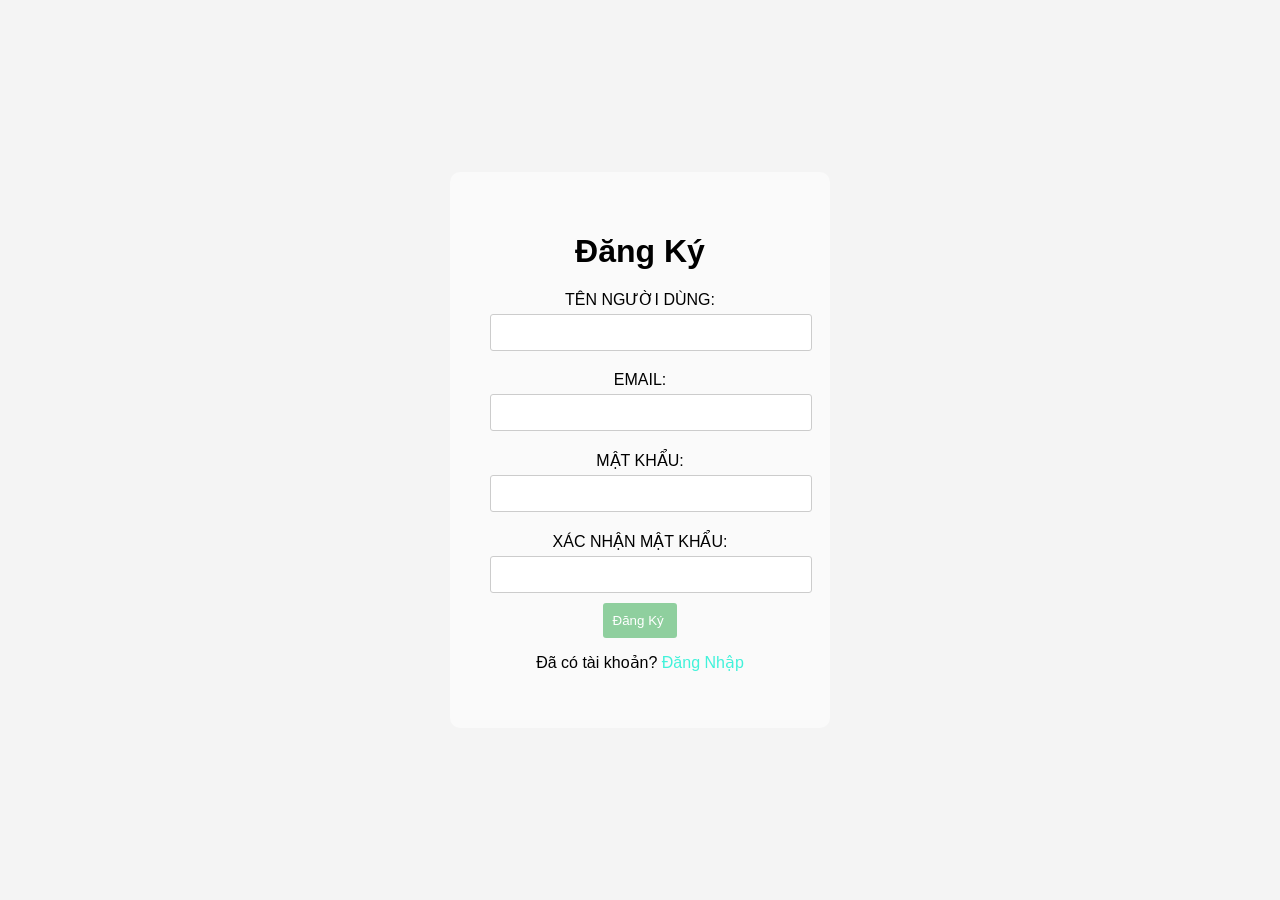
==== dang_ki.html @ d699e209 "update 6" ====
<!DOCTYPE html>
<html lang="vi">
<head>
    <meta charset="UTF-8">
    <meta name="viewport" content="width=device-width, initial-scale=1.0">
    <title>TẠO TÀI KHOẢN</title>
    <link rel="stylesheet" href="./css/chinh_sua_DK_DN.css">
</head>
<body>    
    <div class="dang_ki">
        <h1>Đăng Ký</h1>

        <form action="index.html" method="POST">
            <label for="ten_nguoi_dung">TÊN NGƯỜI DÙNG:</label>
            <input type="text" id="ten_nguoi_dung" name="ten_nguoi_dung" required><br>

            <label for="email">EMAIL:</label>
            <input type="email" id="email" name="email" required><br>

            <label for="password">MẬT KHẨU:</label>
            <input type="password" id="password" name="password" required><br>

            <label for="xac_nhan_password">XÁC NHẬN MẬT KHẨU:</label>
            <input type="password" id="xac_nhan_password" name="xac_nhan_password" required><br>

            <input type="submit" value="Đăng Ký ">
        </form>

        <p>Đã có tài khoản? <a href="login.html">Đăng Nhập</a></p>
    </div>

</body>
</html>
---- css/chinh_sua_DK_DN.css ----
body {
    display: flex;
    justify-content: center;
    align-items: center;
    height: 100vh;
    margin: 0;
    font-family: Arial, sans-serif;
    background-image: url('https://i.pinimg.com/originals/f0/cc/98/f0cc98bda7c2ed900b52f2ad4ae719d1.gif');
    background-size: cover; /* Để hình nền phủ đầy */
    background-repeat: no-repeat; /* Không lặp lại hình nền */
    background-color: #f4f4f4; 
    
}
.dang_nhap {
    background: rgba(255, 255, 255, 0.486);
    padding: 40px;
    border-radius: 10px;
    box-shadow: 2 3 10px rgb(248, 244, 244);
    width: 300px;
    text-align: center;
}


    .dang_ki {
        background: rgba(255, 255, 255, 0.486);
        padding: 40px;
        border-radius: 10px;
        box-shadow: 2 3 10px rgb(248, 244, 244);
        width: 300px;
        text-align: center;
    }

    h1 {
        margin-bottom: 20px;
    }

    label {
        display: block;
        margin: 10px 0 5px;
    }

    input[type="text"],
    input[type="email"],
    input[type="password"] {
        width: 100%;
        padding: 10px;
        margin-bottom: 10px;
        border: 1px solid #ccc;
        border-radius: 3px;
    }

    input[type="submit"] {
        background-color: #28a74681;
        color: white;
        padding: 10px;
        border: none;
        border-radius: 3px;
        cursor: pointer;
    }

    input[type="submit"]:hover {
        background-color: #218838;
    }

    p {
        margin-top: 15px;
    }

    a {
        color: #0bf0d1c5;
        text-decoration: none;
    }

    a:hover {
        color: #1e2b75;
        text-decoration: underline;
    }
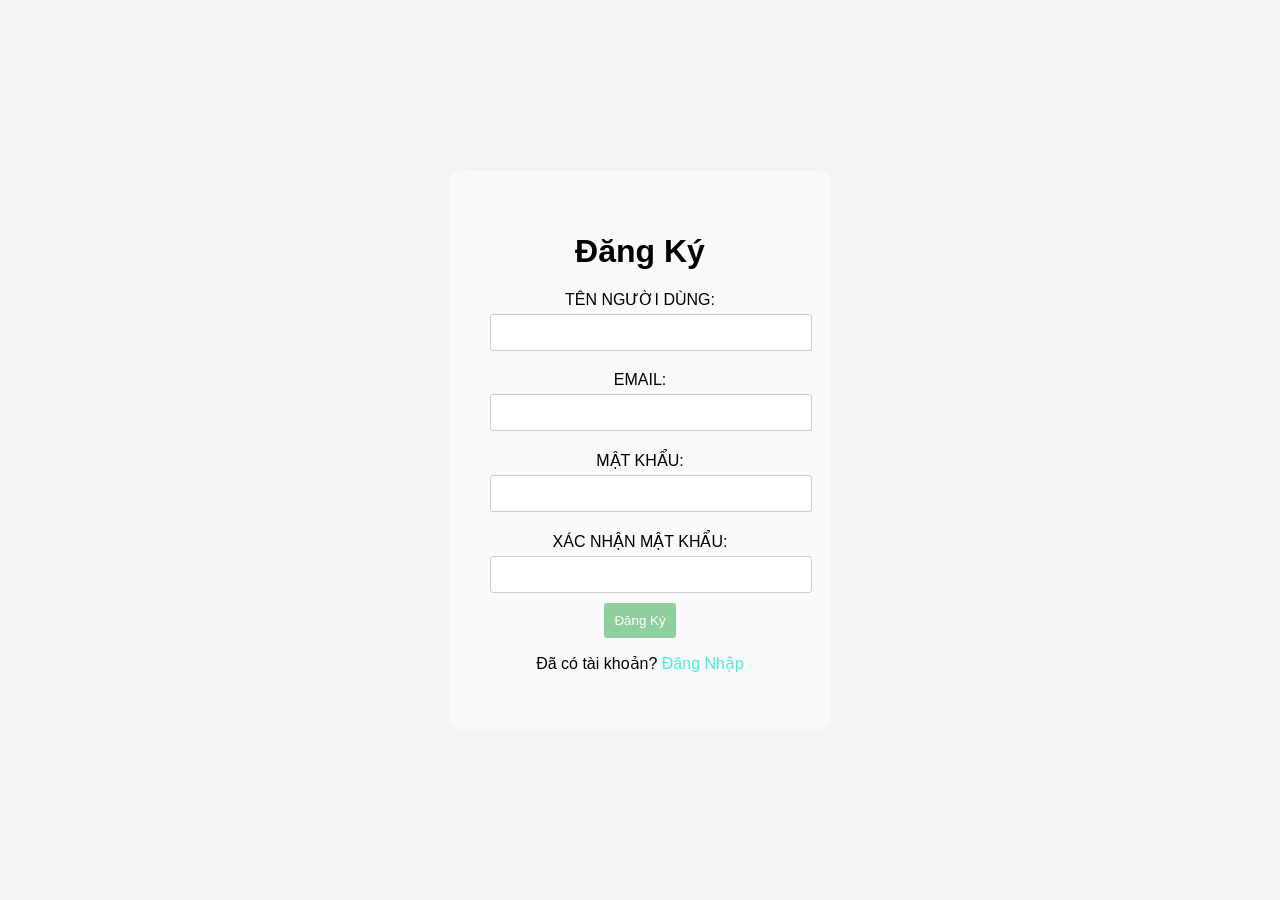
==== commit 3a8945df: "update 7" ====
--- a/dang_ki.html
+++ b/dang_ki.html
@@ -5,12 +5,38 @@
     <meta name="viewport" content="width=device-width, initial-scale=1.0">
     <title>TẠO TÀI KHOẢN</title>
     <link rel="stylesheet" href="./css/chinh_sua_DK_DN.css">
+    <script>
+        function validateRegistration(event) {
+            event.preventDefault(); // Ngăn chặn form submit mặc định
+
+            var username = document.getElementById('ten_nguoi_dung').value;
+            var email = document.getElementById('email').value;
+            var password = document.getElementById('password').value;
+            var confirmPassword = document.getElementById('xac_nhan_password').value;
+
+            var errorElement = document.getElementById('error_message');
+            errorElement.textContent = ''; // Xóa thông báo lỗi trước đó
+
+            if (password !== confirmPassword) {
+                errorElement.textContent = 'Mật khẩu xác nhận không khớp!';
+                errorElement.style.color = 'red';
+                return;
+            }
+
+            if (username && email && password && confirmPassword) {
+                window.location.href = './index.html'; // Chuyển hướng đến trang index.html
+            } else {
+                errorElement.textContent = 'Vui lòng điền đầy đủ thông tin!';
+                errorElement.style.color = 'red';
+            }
+        }
+    </script>
 </head>
 <body>    
     <div class="dang_ki">
         <h1>Đăng Ký</h1>
 
-        <form action="index.html" method="POST">
+        <form onsubmit="validateRegistration(event)">
             <label for="ten_nguoi_dung">TÊN NGƯỜI DÙNG:</label>
             <input type="text" id="ten_nguoi_dung" name="ten_nguoi_dung" required><br>
 
@@ -23,11 +49,12 @@
             <label for="xac_nhan_password">XÁC NHẬN MẬT KHẨU:</label>
             <input type="password" id="xac_nhan_password" name="xac_nhan_password" required><br>
 
-            <input type="submit" value="Đăng Ký ">
+            <input type="submit" value="Đăng Ký">
         </form>
+
+        <p id="error_message"></p>
 
         <p>Đã có tài khoản? <a href="login.html">Đăng Nhập</a></p>
     </div>
-
 </body>
-</html>+</html>
--- a/css/chinh_sua_DK_DN.css
+++ b/css/chinh_sua_DK_DN.css
@@ -1,4 +1,3 @@
-
 body {
     display: flex;
     justify-content: center;
@@ -10,70 +9,68 @@
     background-size: cover; /* Để hình nền phủ đầy */
     background-repeat: no-repeat; /* Không lặp lại hình nền */
     background-color: #f4f4f4; 
-    
 }
+
 .dang_nhap {
     background: rgba(255, 255, 255, 0.486);
     padding: 40px;
     border-radius: 10px;
-    box-shadow: 2 3 10px rgb(248, 244, 244);
+    box-shadow: 2px 3px 10px rgb(248, 244, 244);
     width: 300px;
     text-align: center;
 }
 
+.dang_ki {
+    background: rgba(255, 255, 255, 0.486);
+    padding: 40px;
+    border-radius: 10px;
+    box-shadow: 2px 3px 10px rgb(248, 244, 244);
+    width: 300px;
+    text-align: center;
+}
 
-    .dang_ki {
-        background: rgba(255, 255, 255, 0.486);
-        padding: 40px;
-        border-radius: 10px;
-        box-shadow: 2 3 10px rgb(248, 244, 244);
-        width: 300px;
-        text-align: center;
-    }
+h1 {
+    margin-bottom: 20px;
+}
 
-    h1 {
-        margin-bottom: 20px;
-    }
+label {
+    display: block;
+    margin: 10px 0 5px;
+}
 
-    label {
-        display: block;
-        margin: 10px 0 5px;
-    }
+input[type="text"],
+input[type="email"],
+input[type="password"] {
+    width: 100%;
+    padding: 10px;
+    margin-bottom: 10px;
+    border: 1px solid #ccc;
+    border-radius: 3px;
+}
 
-    input[type="text"],
-    input[type="email"],
-    input[type="password"] {
-        width: 100%;
-        padding: 10px;
-        margin-bottom: 10px;
-        border: 1px solid #ccc;
-        border-radius: 3px;
-    }
+input[type="submit"] {
+    background-color: #28a74681;
+    color: white;
+    padding: 10px;
+    border: none;
+    border-radius: 3px;
+    cursor: pointer;
+}
 
-    input[type="submit"] {
-        background-color: #28a74681;
-        color: white;
-        padding: 10px;
-        border: none;
-        border-radius: 3px;
-        cursor: pointer;
-    }
+input[type="submit"]:hover {
+    background-color: #218838;
+}
 
-    input[type="submit"]:hover {
-        background-color: #218838;
-    }
+p {
+    margin-top: 15px;
+}
 
-    p {
-        margin-top: 15px;
-    }
+a {
+    color: #0bf0d1c5;
+    text-decoration: none;
+}
 
-    a {
-        color: #0bf0d1c5;
-        text-decoration: none;
-    }
-
-    a:hover {
-        color: #1e2b75;
-        text-decoration: underline;
-    }
-    
+a:hover {
+    color: #1e2b75;
+    text-decoration: underline;
+}
